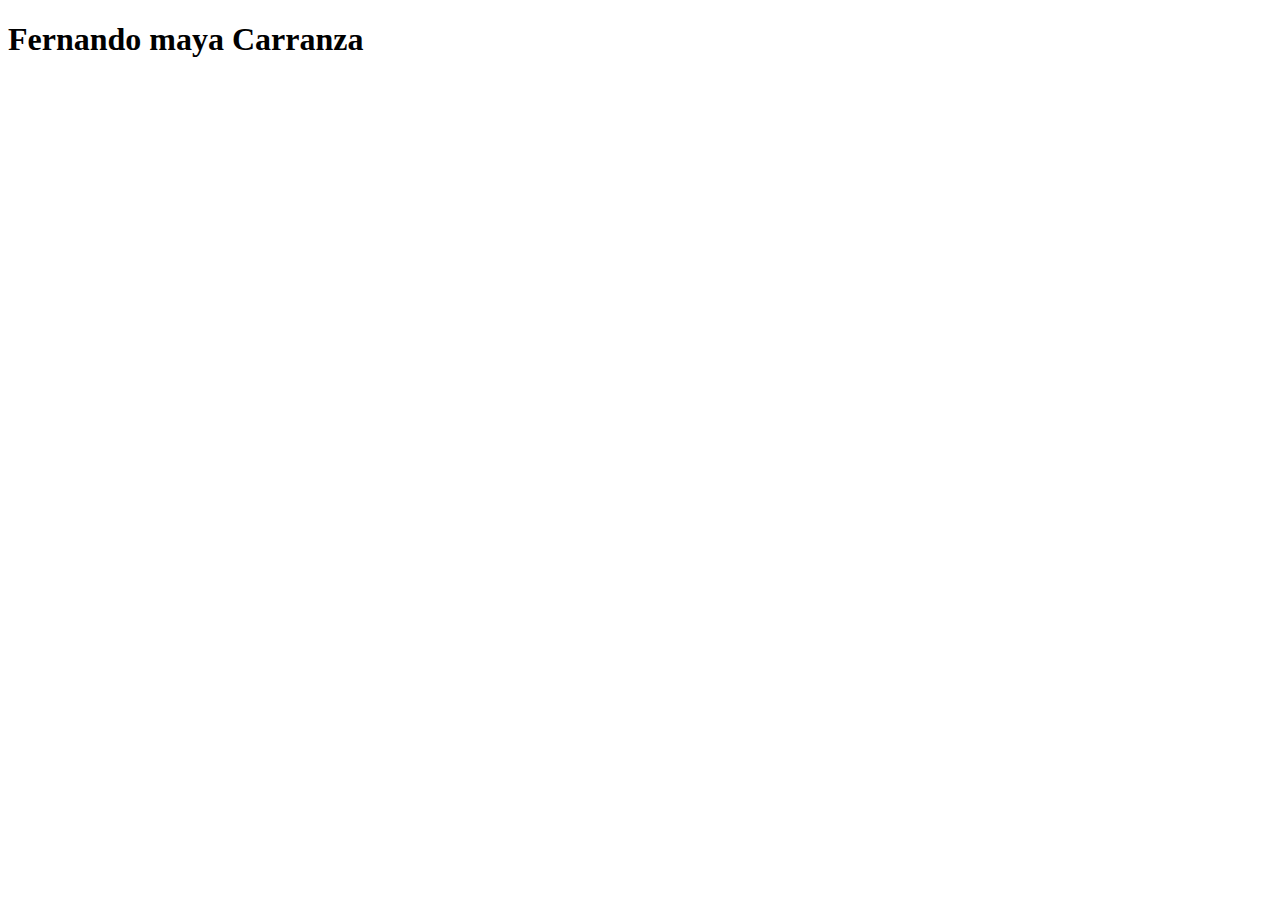
==== index.html @ 00348f95 "Primer commit para index.html" ====
<!DOCTYPE html>
<html lang="en">
<head>
    <meta charset="UTF-8">
    <meta http-equiv="X-UA-Compatible" content="IE=edge">
    <meta name="viewport" content="width=device-width, initial-scale=1.0">
    <title>CD-Práctica</title>
</head>
<body>
    <h1>Fernando maya Carranza</h1>
    <h1></h1>
    <h1></h1>
</body>
</html>
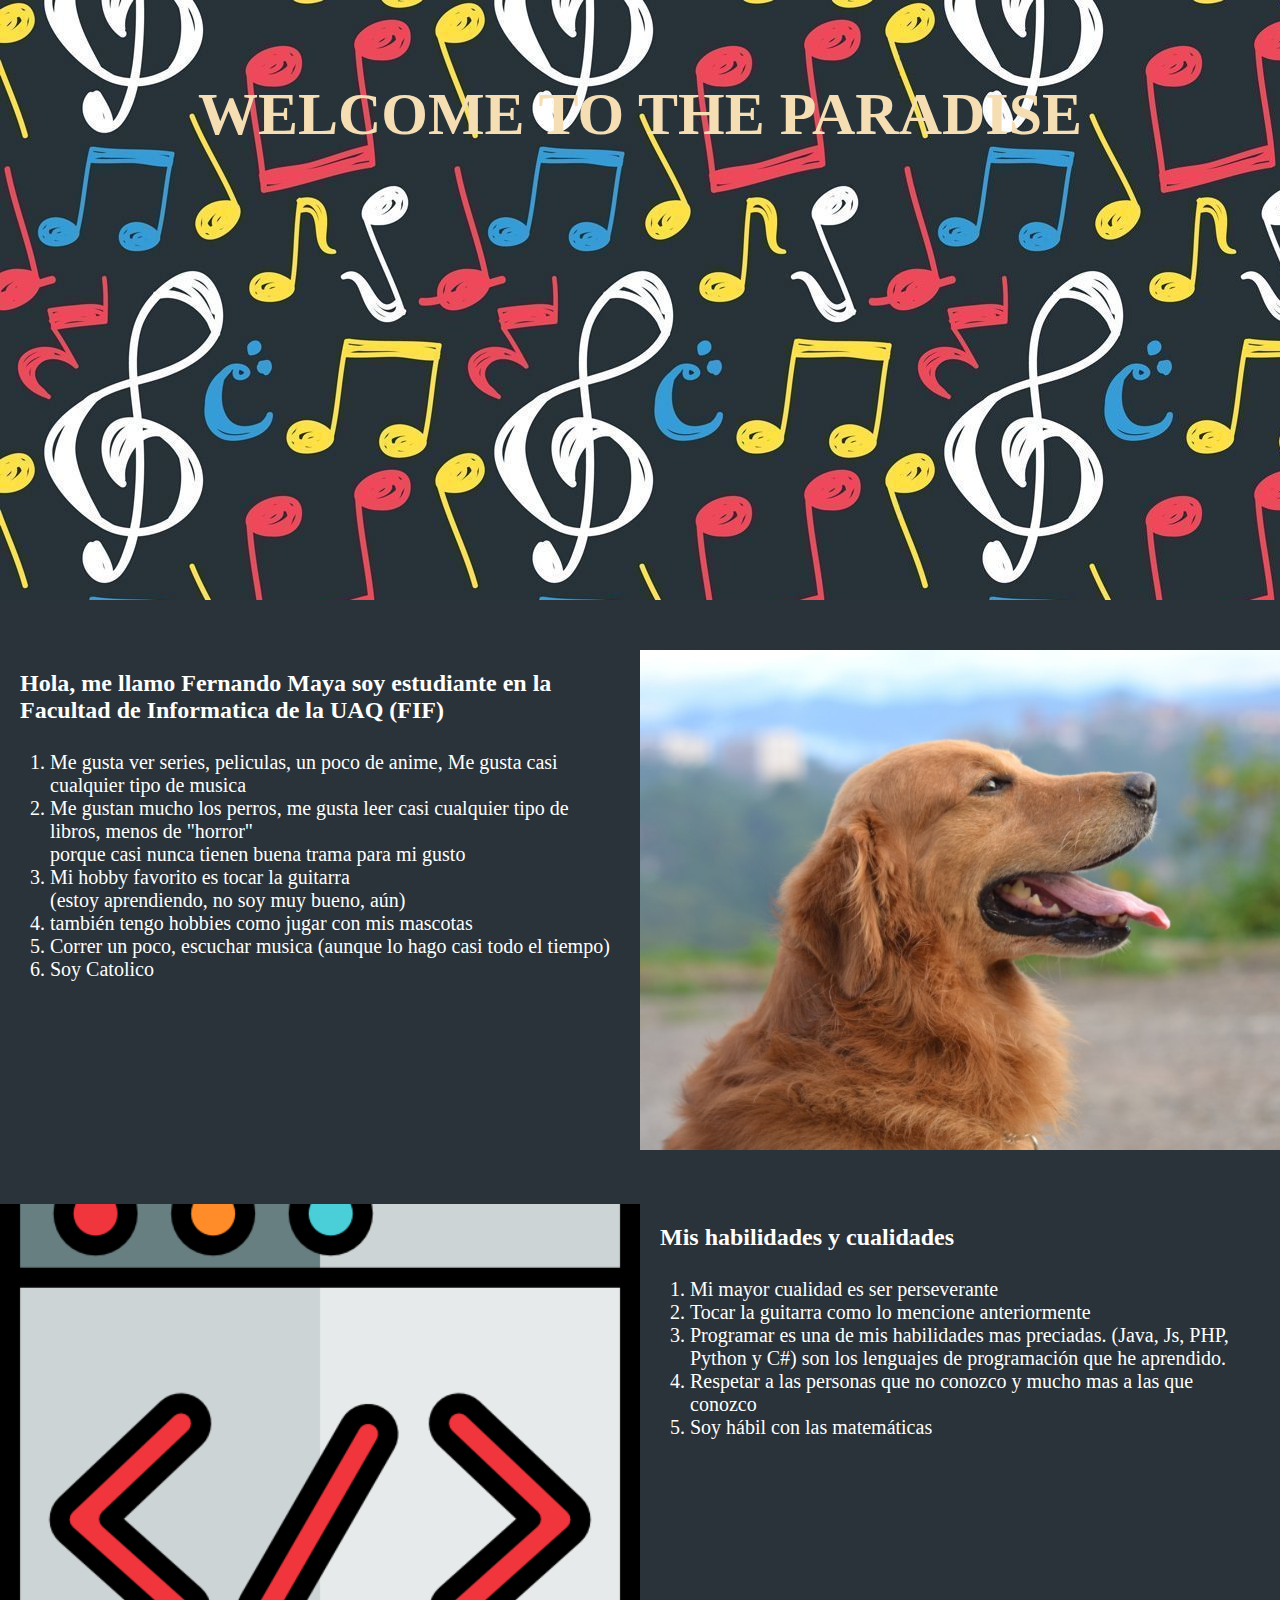
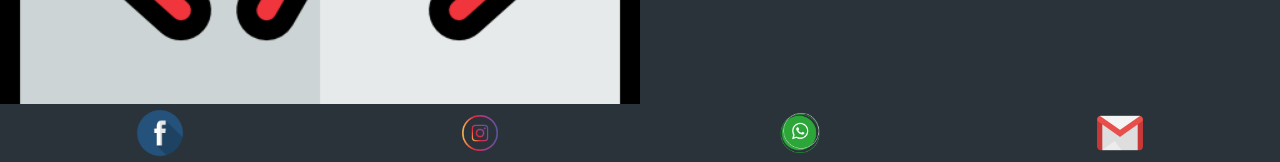
==== commit 1b072410: "Mi branch con datos" ====
--- a/index.html
+++ b/index.html
@@ -1,14 +1,60 @@
-<!DOCTYPE html>
-<html lang="en">
+<!DOCTYPE html PUBLIC "-//W3C//DTD XHTML 1.0 Strict//EN" "http://www.w3.org/TR/xhtml1/DTD/xhtml1-strict.dtd">
+<html xmlns="http://www.w3.org/1999/xhtml" xml:lang="en" lang="en">
+
 <head>
-    <meta charset="UTF-8">
-    <meta http-equiv="X-UA-Compatible" content="IE=edge">
-    <meta name="viewport" content="width=device-width, initial-scale=1.0">
-    <title>CD-Práctica</title>
+    <title>Fernando Maya</title>
+    <meta http-equiv="Content-Type" content="text/html; charset=UTF-8" />
+    <meta name="description" content="This is a default index page for a new domain." />
+    <link rel="stylesheet" href="estilos.css">
+
 </head>
+
 <body>
-    <h1>Fernando maya Carranza</h1>
-    <h1></h1>
-    <h1></h1>
+    <!-- Principal -->
+    <div id="principal" class="general">
+        <h1 style="color: wheat;">WELCOME TO THE PARADISE</h1>
+        <!-- <button>Ver Más</button> -->
+    </div>
+    <!-- CONTENIDO -->
+    <div class="contenido general">
+
+        <div class="sup">
+            <h2>Hola, me llamo Fernando Maya soy estudiante en la Facultad de Informatica de la UAQ (FIF) <br><br></h2>
+            <ol>
+                <li>Me gusta ver series, peliculas, un poco de anime, Me gusta casi cualquier tipo de musica <br></li>
+                <li>Me gustan mucho los perros, me gusta leer casi cualquier tipo de libros, menos de "horror"<br> porque casi nunca tienen buena trama para mi gusto</li>
+                <li>Mi hobby favorito es tocar la guitarra <br>(estoy aprendiendo, no soy muy bueno, aún)</li>
+                <li> también tengo hobbies como jugar con mis mascotas<br></li>
+                <li>Correr un poco, escuchar musica (aunque lo hago casi todo el tiempo) <br></li>
+                <li>Soy Catolico</li>
+            </ol>
+        </div>
+        <div class="imagen">
+            <img src="perrito.jpg">
+        </div>
+    </div>
+    <div class="contenido general">
+        <div class="imagen">
+            <img src="html.png">
+        </div>
+        <div class="sup">
+            <h2>Mis habilidades y cualidades <br><br></h2>
+            <ol>
+                <li>Mi mayor cualidad es ser perseverante <br></li>
+                <li>Tocar la guitarra como lo mencione anteriormente</li>
+                <li>Programar es una de mis habilidades mas preciadas. (Java, Js, PHP, Python y C#) son los lenguajes de programación que he aprendido.</li>
+                <li>Respetar a las personas que no conozco y mucho mas a las que conozco</li>
+                <li>Soy hábil con las matemáticas</li>
+            </ol>
+        </div>
+
+    </div>
+    <div class="contacto">
+        <a href="https://www.facebook.com/profile.php?id=100004158945989" class="icon"><img src="fb.png" alt=""></a>
+        <a href="https://www.instagram.com/fernandomaya__/" class="icon"><img src="Insta.png" alt=""></a>
+        <a href="https://wa.link/bnsquu" class="icon"><img src="whatsapp.png" alt=""></a>
+        <a href="mailto:ferchomaya29@gmail.com" class="icon"><img src="gmail.png" alt=""></a>
+    </div>
 </body>
+
 </html>--- a/estilos.css
+++ b/estilos.css
@@ -0,0 +1,119 @@
+* {
+    margin: 0px;
+    padding: 0px;
+}
+
+body {
+    width: 100%;
+    height: auto;
+    background-color: #2A333A;
+    /* background-color: chocolate; */
+}
+
+.general {
+    width: 100%;
+    position: relative;
+    float: left;
+}
+
+#principal {
+    width: 100%;
+    height: 600px;
+    background-image: url("musica.jpg");
+    /* position: relative;
+    float: left; */
+}
+
+h1 {
+    font-size: 60px;
+    font-weight: bolder;
+    color: rgb(255, 255, 255);
+    text-align: center;
+    margin-top: 80px;
+}
+
+button {
+    position: absolute;
+    bottom: 10px;
+    height: 50px;
+    width: 180px;
+    border: none;
+    border-radius: 30px;
+    font-size: 30px;
+    float: left;
+    text-align: center;
+    left: calc(50% - 90px);
+}
+
+.contenido {
+    color: white;
+    width: 100%;
+    position: relative;
+    display: flex;
+    margin-top: 50px;
+}
+
+.contenido>.sup {
+    display: block;
+    box-sizing: border-box;
+    padding: 20px;
+}
+
+.contenido>.sup,
+.imagen {
+    width: 50%;
+    height: 50%;
+    background-color: #2A333A;
+}
+
+.imagen img {
+    width: 100%;
+    /* la imagen se ajusta para que no se quede desajustada */
+    object-fit: cover;
+    height: 500px;
+}
+
+ol {
+    float: left;
+    position: relative;
+    font-size: 20px;
+    text-align: left;
+    padding-left: 30px;
+}
+
+.contacto {
+    width: 100%;
+    height: 50px;
+    position: relative;
+    display: flex;
+    margin-top: 100px;
+}
+
+.icon {
+    width: 25%;
+    height: 100%;
+    position: relative;
+}
+
+.icon>img {
+    width: 50px;
+    height: 50px;
+    margin: auto;
+    margin-left: calc(50% - 25px);
+}
+
+.actividades {
+    width: 100%;
+    height: 50px;
+    position: relative;
+    display: flex;
+    margin-top: 100px;
+}
+
+.act {
+    margin-top: 30px;
+    width: 25%;
+    height: 100%;
+    position: relative;
+    color: lightblue;
+}